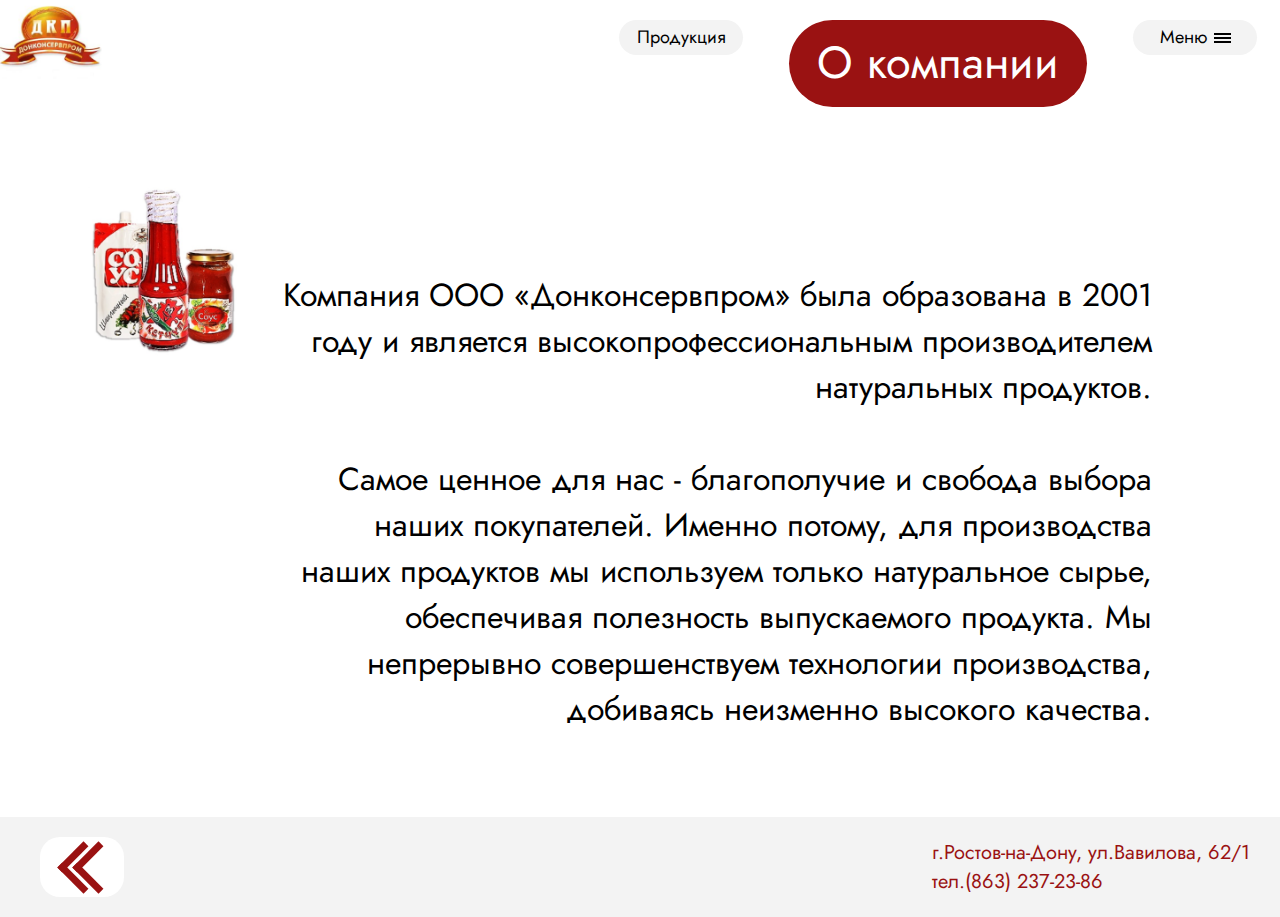
==== company.html @ 0d2a5889 "* Добавил страницу "О компании"" ====
<!DOCTYPE html>
<html lang="en">
<head>
    <meta charset="UTF-8">
    <meta http-equiv="X-UA-Compatible" content="IE=edge">
    <meta name="viewport" content="width=device-width, initial-scale=1.0">
    <link rel="stylesheet" href="./styles/main.css">
    <link rel="stylesheet" href="./styles/product.css">
    <link rel="stylesheet" href="./styles/company.css">
    <title>О компании</title>
</head>
<body>
<header>
    <div class="logo"><img src="./images/logo.png" alt="logo"></div>
    <ul class="navigation">
        <li>
            <div class="button"><a href="./products.html">Продукция</a></div>
        </li>
        <li>
            <div class="button select"><a href="./company.html">О компании</a></div>
        </li>
        <li>
            <div class="button">
                <a href="">Меню</a>
                <div id="menu">
                    <div class="menu__line"></div>
                    <div class="menu__line"></div>
                    <div class="menu__line"></div>
                </div>
            </div>
        </li>
    </ul>
</header>
<main>
    <div class="comp-content">
        <img class="comp-img" src="./images/sauce.png" alt="">
        <div class="comp-text">
            Компания ООО «Донконсервпром» была образована в 2001 году
            и является высокопрофессиональным производителем
            натуральных продуктов.
            <br><br>
            Самое ценное для нас - благополучие и свобода выбора наших покупателей. Именно потому, для производства
            наших продуктов мы используем только натуральное сырье, обеспечивая полезность выпускаемого продукта.
            Мы непрерывно совершенствуем технологии производства, добиваясь неизменно высокого качества.
        </div>
    </div>
    <footer>
        <div class="back-btn">
            <a href="./index.html">
                <div class="slide-left">
                    <div></div>
                    <div></div>
                </div>
            </a>
        </div>
        <div class="f-text">
            г.Ростов-на-Дону, ул.Вавилова, 62/1<br>тел.(863) 237-23-86
        </div>
    </footer>
</main>
</body>
</html>
---- styles/main.css ----
@import url('https://fonts.googleapis.com/css2?family=Jost&display=swap');

/*    General styles    */

* {
    padding: 0;
    margin: 0;
}

body {
    font-family: 'Jost';
}

main {
    position: absolute;
    height: 200%;
    width: 100%;
}

section {
    position: relative;
    height: 50%;
    width: 100%;
}

footer {
    position: absolute;
    display: flex;
    align-items: center;
    height: 100px;
    width: 100%;
    top:200%;
    background-color: #F3F3F3;
}

.footer-text {
    position: relative;
    font-size: 24px;
    margin-left: 20px;
    z-index: 2;
}

.bg-white {
    background: #fff;
}

.bg-red {
    background: #9A1212;
}

.padding-8vh {
    padding-top: 8vh;
}

/*    Images    */


.product_logo {
    position: absolute;
    top: 20px;
    left: 20px;
}

.logo img {
    width: 8vw;
    height: auto;
}

#img__wrapper-1 img {
    width: 20vw;
    height: auto;
}

#img__wrapper-1 {
    height: 100%;
    width: 100%;
    display: flex;
    justify-content: center;
    align-items: center;
}

.content__wrapper {
    min-width: none;
    max-width: 1500px;
    margin: auto;
    display: flex;
    justify-content: space-between;
    padding-left: 40px;
    padding-right: 40px;
}

#top_product {
    height: 35vw;
    width: 35vw;
    display: block;
    position: relative;
    background: #fff;
    z-index:2;
    border-bottom-right-radius: 50%;
    border-bottom-left-radius: 50%;
    border-top-right-radius: 50%;
    box-shadow: inset 0px 0px 5px rgba(0,0,0,0.5);
}

#content {
    position: relative;
    display: flex;
    flex-direction: column;
    align-items: flex-end;
    width: 50%;
    z-index: 2;
}

.navigation {
    display: flex;
    list-style-type: none;
}

.navigation li {
    margin: 0 23px;
}

.select {
    background: #9A1212 !important;
    height: 87px !important;
    width: auto !important;
    font-size: 45px !important;
    color: #fff !important;
    border-radius: 50px !important;
}

.button {
    display: flex;
    justify-content: center;
    align-items: center;
    font-size: 18px;
    width: 124px;
    height: 35px;
    border-radius: 18px;
    background: white;
    text-align: center;
}

.button a {
    margin-top: -2px;
    text-decoration: none;
    color: black;
}

.select a {
    margin-top: -2px;
    text-decoration: none;
    color: white;
    padding: 8px 28px 8px;
}

#menu {
    margin-left: 7px;
}

.menu__line {
    width: 17px;
    height: 2px;
    background: black;
    margin: 2px 0;
}

#title {
    color: white;
    text-align: right;
    font-size: 64px;
    margin-top: 58px;
}

#title span {
    font-size: 96px;
}

#description {
    display: block;
    width: 400px;
    color: white;
    font-size: 18px;
    text-align: right;
    margin-top: 19px;
}

.more-details {
    margin-top: 15vh;
}

#sheet{
    position: absolute;
    bottom: 90px;
    left: -27px;
}

#sheet{
    width: 15vw;
    height: auto;
}

#sheets-1 {
    position: absolute;
    height: 85vh;
    right: 15%;
    bottom: 0px;
    z-index:1;
}
#sheets-2 {
    position: absolute;
    width: auto;
    height: 111vh;
    right: 0;
    margin-right: 3px;
    bottom:0;
    z-index:1;
}

#news-product__wrapper{
    display: flex;
    z-index:1;
    flex-direction: column;
    justify-content: center;
    align-items: center;
}

#news-product__wrapper h1 {
    font-size: 96px;
    letter-spacing: 35px;
    margin-bottom: 20px;
}

.slide-left {
    position: relative;
    width: 30px;
    height: 30px;
    transition: opacity .3s, transform .3s;
}

.slide-left:hover {
    opacity: .8;
    transform: scale(1.2);
}

.slide-left div {
    position: absolute;
    width: 30px;
    height: 30px;
    border-left: solid #9A1212 7px;
    border-bottom: solid #9A1212 7px;
    transform: rotate(45deg);
}

.slide-left div:nth-child(1) {
    left: 50%;
}

.slide-right {
    position: relative;
    width: 30px;
    height: 30px;
    transition: opacity .3s, transform .3s;
    z-index: 2;
}

.slide-right:hover {
    opacity: .8;
    transform: scale(1.2);
}

.slide-right div {
    position: absolute;
    width: 30px;
    height: 30px;
    border-right: solid #9A1212 7px;
    border-bottom: solid #9A1212 7px;
    transform: rotate(-45deg);
}

.slide-right div:nth-child(1) {
    left: 50%;
}

.margin-t-30 {
    margin-top: -60px;
}

#products__wrapper {
    display: flex;
    align-items: center;
    z-index:2;

}

.product {
    width: 250px;
    display: flex;
    flex-direction: column;
    justify-content: center;
    align-items: center;
}

.placeholder {
    position: relative;

    background-size: cover;
    background-position: center center;
    width: 133px;
    height: 220px;
    border-radius: 45px;
}
.pr-1 {
    background: url('../images/product1.png');
}

.pr-2 {
    background: url('../images/product2.png');
}

.pr-3 {
    background: url('../images/product3.png');
}

.name {
    font-size: 30px;
    text-align: center;
}

.name a {
    text-decoration: none;
    color: #9A1212;
}

.margin-r-35 {
    margin-right: 35px;
}

#news-product__wrapper {
    z-index: 2;
}

.f-text {
    position: absolute;
    font-size: 20px;
    color: #9A1212;
    margin-right: 30px;
    right: 0;
}

@media screen and (max-width: 1200px) {
    #sheets-2 {
        display: none;
    }
}

@media screen and (max-width: 920px) {
    .p-last {
        display: none;
    }
    #news-product__wrapper  {
        width: 90%;
    }
    #products__wrapper {
        margin-left: 40px;
    }
    #news-product__wrapper h1 {
        font-size: 70px;
        margin-left: 80px;
    }
}

@media screen and (max-width: 800px){
    #top_product {
        display: none;
    }
    #content {
       justify-content: center;
       align-items: center;
       width: 100%;
    }

    .page__wrapper-1 {
        max-width: none;
        display: block;
        z-index:2;
    }
    #sheets-1 {
        z-index: 1;
        height: 50vh;
        width: auto;
    }
    .button {
        display: flex;
        justify-content: center;
        align-items: center;
        font-size: 10px;
        width: 100px;
        height: 25px;
        border-radius: 18px;
        background: white;
        text-align: center;
    }

    .select {
        background: #9A1212 !important;
        display: flex !important;
        justify-content: center !important;
        align-items: center !important;
        font-size: 18px !important;
        width: 200px !important;
        height: 40px !important;
        border-radius: 18px !important;
        text-align: center !important;
    }

    .button a {
        margin-top: -2px;
        text-decoration: none;
        color: #000;
    }

    .select a {
        margin-top: -2px !important;
        text-decoration: none !important;
        color: #fff !important;
        font-size: 24px !important;
    }

    #title {
        color: white;
        text-align: center;
        margin-top: 58px;
    }

    #title span {
        font-size: 64px;
    }

    #description {
        display: block;
        width: 400px;
        color: white;
        font-size: 18px;
        text-align: center;
        margin-top: 19px;
    }
    .button {
        height: 40px;
        width: 200px;
        font-size: 24px;
    }

    .more-details {
        height: 40px;
        width: 200px;
        font-size: 24px;
    }
    .navigation li {
        margin: 0 5px;
    }
    .f-text {
        font-size: 16px;
        right: 0;
        margin-right: 10px;
        margin-left: 5px;
    }
}
@media screen and (max-width: 700px) {
    .navigation {
        display: block;
        align-items: center;
        flex-direction: column;
        justify-content: center;
    }
    .navigation li {
        margin-top: 20px;
    }
    .logo {
        display: none
    }
}
@media screen and (max-width: 650px) {
    .p-second {
        display: none;
    }
}

@media screen and (max-width: 500px){

    #title {
        color: white;
        text-align: center;
        font-size: 44px;
        margin-top: 58px;
    }

    #title span {
        font-size: 64px;
    }

    #description {
        display: block;
        width: 300px;
        color: white;
        font-size: 14px;
        text-align: center;
        margin-top: 19px;
    }
    #news-product__wrapper h1 {
        font-size: 50px;
        margin-left: 80px;
        letter-spacing: 20px;
    }

    .slide-left {
        margin-right: -15px;
    }

    .slide-right {
        margin-left: -45px;
    }

    .footer-text {
        font-size: 18px;
    }
}
---- styles/product.css ----
body {
    background: #fff;
}
main {
    position: absolute;
    height: 75%;
    width: 100%;
}

.button {
    background: #F3F3F3;
}

header {
    padding-top: 20px;
    position: relative;
    display: flex;
    justify-content: space-between;
    margin-bottom: 80px;
}

.logo {
    position: relative;
}

.logo img {
    position: absolute;
    margin-top: -20px;
}

#product-wrapper {
    display: flex;
    flex-direction: column;
    align-items: center;
    justify-content: center;
}

.p-title {
    font-size: 36px;
    font-weight: bold;
}

.p-box {
    display: flex;
    justify-content: space-between;
    align-items: center;
    width: 900px;
    height: 450px;
    background: #9A1212;
    border-radius: 60px;
    margin-top: 30px;
}

.p-descr {
    width: 500px;
    color: white;
    font-size: 30px;
    margin-left: 55px;
    text-align: center;
}

.p-img {
    position: relative;
    width: 300px;
    height: 100%;
    background-image: url('../images/product1.png');
    background-size: cover;
    background-position: center center;
    border-radius: 82px;
    margin-right: -25px;
}

.back-btn {
    height: 60px;
    width: 84px;
    border-radius: 20px;
    background: white;
    margin-left: 40px;
}

.slide-left {
    margin-top: 12px;
    margin-left: 25px;
}

#sheet-3 {
    position: absolute;
    right: 0;
    bottom: 0;
}

footer {
    position: absolute;
    display: flex;
    align-items: center;
    height: 100px;
    width: 100%;
    top:100%;
    margin-bottom:-100px;
    background-color: #F3F3F3;
}

@media screen and (max-width: 1100px) {
    .p-descr {
        margin-left: 20px;
    }
    .p-box {
        width: 700px;
        height: 380px;
    }

}
@media screen and (max-width: 700px) {
    .logo {
        display: none;
    }

    header {
        display: flex;
        justify-content: center;
    }
}

@media screen and (max-width: 800px) {
    .p-descr {
        margin-left: 10px;
        font-size: 20px;
        width: 300px;
    }
    .p-box {
        width: 500px;
        height: 300px;
    }

    .p-img {
        width: 200px;
    }

}

@media screen and (max-width: 600px) {
    .p-title {
        text-align: center;
    }
    .p-descr {
        margin-left: 10px;
        font-size: 15px;
        width: 300px;
    }
    .p-box {
        width: 300px;
        height: 200px;
        border-radius: 30px;
        margin-top: 60px;
    }

    .p-img {
        width: 200px;
        border-radius: 50px;
    }

    #sheet-3 {
        display: none;
    }

}
---- styles/company.css ----
main {
    height: 70%;
}

.footer {
    display: flex;
    justify-content: space-between;
}

.comp-content {
    position: relative;
    width: 80vw;
    height: 70vh;
    display: flex;
    justify-content: space-between;
    align-items: center;
    margin: auto;
}

.comp-text {
    padding-left: 150px;
    font-size: 32px;
    text-align: right;
}

.comp-img {
    position: absolute;
    left: -40px;
    top: 0;
    width: 15%;
}

@media screen and (max-width: 1200px) {
    .comp-text {
        font-size: 25px;
        padding-left: 100px
    }
}

@media screen and (max-width: 900px) {
    .comp-text {
        font-size: 18px;
        padding-left: 50px;
    }
}

@media screen and (max-width: 800px) {
    .comp-img {
        display: none;
    }

    .comp-text {
        text-align: center;
    }
}

@media screen and (max-width: 700px) {
    .logo {
        display: none;
    }

    header {
        display: flex;
        justify-content: center;
    }
}
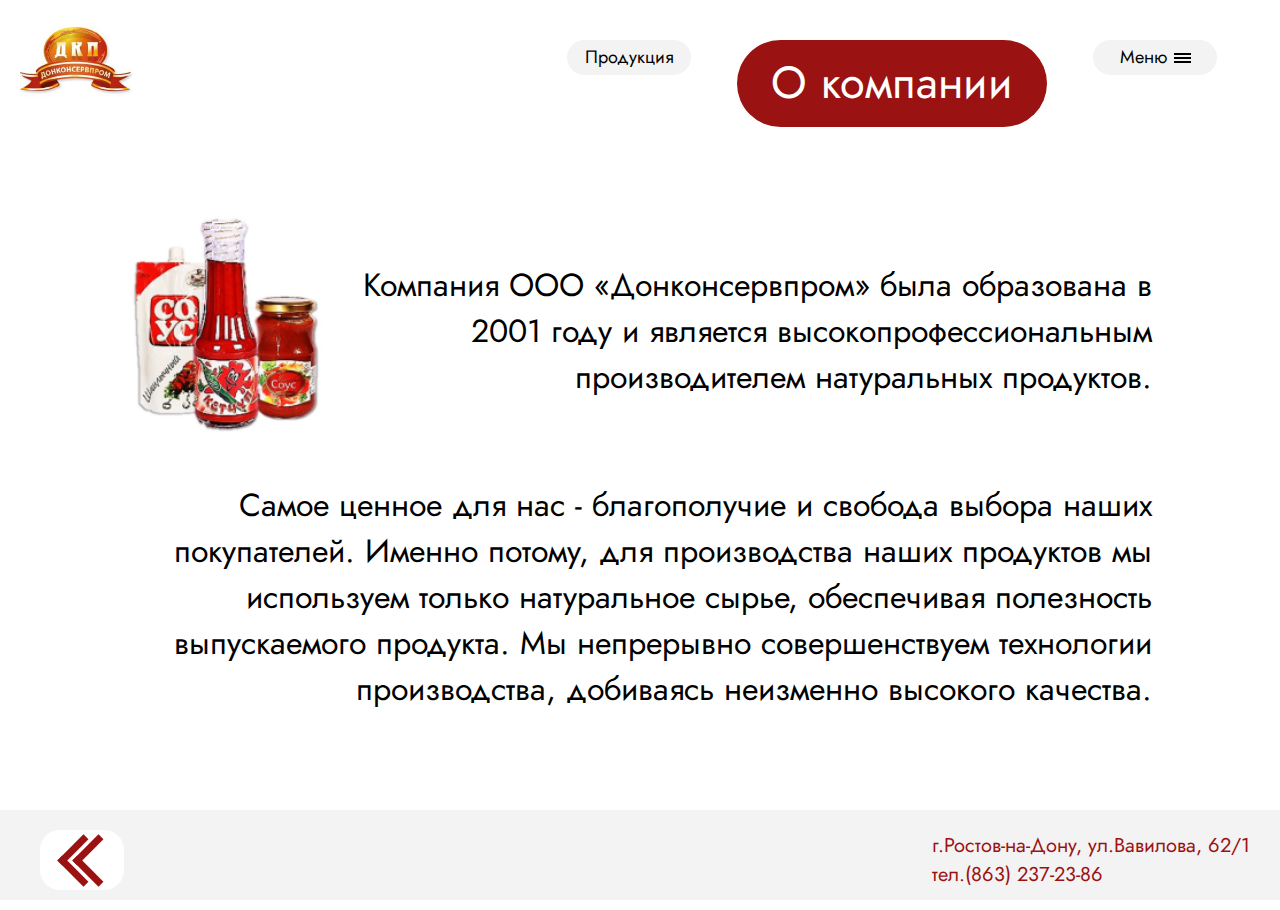
==== commit f9b6acc8: "Разобрался с выравниванием панели навигации Переделал страницу О компании" ====
--- a/company.html
+++ b/company.html
@@ -7,56 +7,61 @@
     <link rel="stylesheet" href="./styles/main.css">
     <link rel="stylesheet" href="./styles/product.css">
     <link rel="stylesheet" href="./styles/company.css">
+    <link rel="stylesheet" href="./styles/common.css">
     <title>О компании</title>
 </head>
 <body>
-<header>
-    <div class="logo"><img src="./images/logo.png" alt="logo"></div>
-    <ul class="navigation">
-        <li>
-            <div class="button"><a href="./products.html">Продукция</a></div>
-        </li>
-        <li>
-            <div class="button select"><a href="./company.html">О компании</a></div>
-        </li>
-        <li>
-            <div class="button">
-                <a href="">Меню</a>
-                <div id="menu">
-                    <div class="menu__line"></div>
-                    <div class="menu__line"></div>
-                    <div class="menu__line"></div>
+<main>
+    <section>
+        <img class="logo" src="./images/logo.png">
+        <ul class="navigation">
+            <li>
+                <div class="button"><a href="./products.html">Продукция</a></div>
+            </li>
+            <li>
+                <div class="button select"><a href="./company.html">О компании</a></div>
+            </li>
+            <li>
+                <div class="button">
+                    <a href="">Меню</a>
+                    <div id="menu">
+                        <div class="menu__line"></div>
+                        <div class="menu__line"></div>
+                        <div class="menu__line"></div>
+                    </div>
+                </div>
+            </li>
+        </ul>
+        <div class="comp-content">
+            <div class="comp-text top-text">
+                <img class="comp-img" src="./images/sauce.png" alt="">
+                <div>
+                    Компания ООО «Донконсервпром» была образована в 2001 году
+                    и является высокопрофессиональным производителем
+                    натуральных продуктов.
                 </div>
             </div>
-        </li>
-    </ul>
-</header>
-<main>
-    <div class="comp-content">
-        <img class="comp-img" src="./images/sauce.png" alt="">
-        <div class="comp-text">
-            Компания ООО «Донконсервпром» была образована в 2001 году
-            и является высокопрофессиональным производителем
-            натуральных продуктов.
             <br><br>
-            Самое ценное для нас - благополучие и свобода выбора наших покупателей. Именно потому, для производства
-            наших продуктов мы используем только натуральное сырье, обеспечивая полезность выпускаемого продукта.
-            Мы непрерывно совершенствуем технологии производства, добиваясь неизменно высокого качества.
+            <div class="comp-text">
+                Самое ценное для нас - благополучие и свобода выбора наших покупателей. Именно потому, для производства
+                наших продуктов мы используем только натуральное сырье, обеспечивая полезность выпускаемого продукта.
+                Мы непрерывно совершенствуем технологии производства, добиваясь неизменно высокого качества.
+            </div>
         </div>
+    </section>
+</main>
+<footer>
+    <div class="back-btn">
+        <a href="./index.html">
+            <div class="slide-left">
+                <div></div>
+                <div></div>
+            </div>
+        </a>
     </div>
-    <footer>
-        <div class="back-btn">
-            <a href="./index.html">
-                <div class="slide-left">
-                    <div></div>
-                    <div></div>
-                </div>
-            </a>
-        </div>
-        <div class="f-text">
-            г.Ростов-на-Дону, ул.Вавилова, 62/1<br>тел.(863) 237-23-86
-        </div>
-    </footer>
-</main>
+    <div class="f-text">
+        г.Ростов-на-Дону, ул.Вавилова, 62/1<br>тел.(863) 237-23-86
+    </div>
+</footer>
 </body>
 </html>--- a/styles/main.css
+++ b/styles/main.css
@@ -1,61 +1,49 @@
 @import url('https://fonts.googleapis.com/css2?family=Jost&display=swap');
 
-/*    General styles    */
-
 * {
+    margin: 0;
     padding: 0;
-    margin: 0;
+}
+
+body, html {
+    height: 100%;
+    width: 100%;
+    overflow-x: hidden;
+    scroll-behavior: smooth;
 }
 
 body {
+    background: #9A1212;
     font-family: 'Jost';
-}
-
-main {
-    position: absolute;
-    height: 200%;
-    width: 100%;
+    z-index: 1;
 }
 
 section {
     position: relative;
-    height: 50%;
-    width: 100%;
-}
-
-footer {
-    position: absolute;
-    display: flex;
-    align-items: center;
-    height: 100px;
-    width: 100%;
-    top:200%;
-    background-color: #F3F3F3;
-}
-
-.footer-text {
-    position: relative;
-    font-size: 24px;
-    margin-left: 20px;
-    z-index: 2;
+    height: 100vh;
+    display: grid;
+    grid-template-columns: 50% 50%;
+    justify-items: center;
 }
 
 .bg-white {
     background: #fff;
 }
 
-.bg-red {
-    background: #9A1212;
-}
-
-.padding-8vh {
-    padding-top: 8vh;
-}
-
-/*    Images    */
-
-
-.product_logo {
+#box-1 {
+    display: block;
+    position: relative;
+    background: white;
+    margin-top: 8vh;
+    height: 35vw;
+    width: 35vw;
+    border-top-right-radius: 50%;
+    border-bottom-right-radius: 50%;
+    border-bottom-left-radius: 50%;
+    box-shadow: inset 0px 0px 5px rgba(0,0,0,0.5);
+}
+
+.logo {
     position: absolute;
     top: 20px;
     left: 20px;
@@ -66,10 +54,6 @@
     height: auto;
 }
 
-#img__wrapper-1 img {
-    width: 20vw;
-    height: auto;
-}
 
 #img__wrapper-1 {
     height: 100%;
@@ -79,54 +63,32 @@
     align-items: center;
 }
 
-.content__wrapper {
-    min-width: none;
-    max-width: 1500px;
-    margin: auto;
-    display: flex;
-    justify-content: space-between;
-    padding-left: 40px;
-    padding-right: 40px;
-}
-
-#top_product {
-    height: 35vw;
-    width: 35vw;
+#img__wrapper-1 img {
     display: block;
-    position: relative;
-    background: #fff;
-    z-index:2;
-    border-bottom-right-radius: 50%;
-    border-bottom-left-radius: 50%;
-    border-top-right-radius: 50%;
-    box-shadow: inset 0px 0px 5px rgba(0,0,0,0.5);
-}
-
-#content {
-    position: relative;
-    display: flex;
-    flex-direction: column;
-    align-items: flex-end;
-    width: 50%;
-    z-index: 2;
+    width: 20vw;
+    height: auto;
+    /* height: 65%; */
+    margin-bottom: -40px;
+}
+
+#content__wrapper-1 {
+    position: relative;
+    display: grid;
+    grid-template-columns: 1fr;
+    grid-template-rows: 124px 0.5fr 124px;
+    justify-items: end;
+    align-items: start;
+    margin-top: 8vh;
 }
 
 .navigation {
-    display: flex;
+    display: grid;
+    grid-template-columns: repeat(3, 1fr);
     list-style-type: none;
 }
 
 .navigation li {
     margin: 0 23px;
-}
-
-.select {
-    background: #9A1212 !important;
-    height: 87px !important;
-    width: auto !important;
-    font-size: 45px !important;
-    color: #fff !important;
-    border-radius: 50px !important;
 }
 
 .button {
@@ -147,13 +109,6 @@
     color: black;
 }
 
-.select a {
-    margin-top: -2px;
-    text-decoration: none;
-    color: white;
-    padding: 8px 28px 8px;
-}
-
 #menu {
     margin-left: 7px;
 }
@@ -165,11 +120,14 @@
     margin: 2px 0;
 }
 
+.info {
+    z-index: 2;
+}
+
 #title {
     color: white;
     text-align: right;
     font-size: 64px;
-    margin-top: 58px;
 }
 
 #title span {
@@ -186,7 +144,9 @@
 }
 
 .more-details {
-    margin-top: 15vh;
+    margin-top: 50px;
+    z-index: 2;
+    transition: all 1s;
 }
 
 #sheet{
@@ -200,14 +160,14 @@
     height: auto;
 }
 
-#sheets-1 {
+#sheet-1 {
     position: absolute;
     height: 85vh;
     right: 15%;
     bottom: 0px;
     z-index:1;
 }
-#sheets-2 {
+#sheet-2 {
     position: absolute;
     width: auto;
     height: 111vh;
@@ -216,13 +176,29 @@
     bottom:0;
     z-index:1;
 }
-
-#news-product__wrapper{
-    display: flex;
-    z-index:1;
-    flex-direction: column;
-    justify-content: center;
+#sheet-2 {
+    position: absolute;
+    right: 0;
+    bottom: 0;
+    width: auto;
+    height: 100vh;
+    z-index: 1;
+}
+
+
+
+#news-product__wrapper {
+    /* width: 90%; */
+    /* height: 80vh; */
+    grid-column: 1 / 3;
+    display: grid;
+    grid-template-columns: 1fr;
+    grid-template-rows: 200px 1fr;
+    /* flex-direction: column; */
+    justify-self: start;
+    justify-items: center;
     align-items: center;
+    margin-left: 100px;
 }
 
 #news-product__wrapper h1 {
@@ -289,7 +265,6 @@
 #products__wrapper {
     display: flex;
     align-items: center;
-    z-index:2;
 
 }
 
@@ -301,17 +276,23 @@
     align-items: center;
 }
 
-.placeholder {
-    position: relative;
-
+.rect-1 {
+    position: absolute;
+    width: 116px;
+    height: 220px;
+    background: #C4C4C4;
+    border-radius: 34px;
+}
+
+.rect-2 {
+    position: relative;
+    background: url('../images/product1.png');
     background-size: cover;
     background-position: center center;
     width: 133px;
     height: 220px;
     border-radius: 45px;
-}
-.pr-1 {
-    background: url('../images/product1.png');
+    margin-left: 24px;
 }
 
 .pr-2 {
@@ -336,60 +317,137 @@
     margin-right: 35px;
 }
 
+footer {
+    grid-column: 1/3;
+    align-self: end;
+    display: flex;
+    align-items: center;
+    height: 100px;
+    width: 100%;
+    background-color: #F3F3F3;
+    bottom: 0;
+}
+
+.footer-text {
+    position: relative;
+    font-size: 24px;
+    margin-left: 20px;
+    z-index: 2;
+}
+
 #news-product__wrapper {
     z-index: 2;
 }
 
-.f-text {
-    position: absolute;
-    font-size: 20px;
-    color: #9A1212;
-    margin-right: 30px;
-    right: 0;
-}
-
-@media screen and (max-width: 1200px) {
-    #sheets-2 {
+@media screen and (max-width: 1050px) {
+    #box-1 {
         display: none;
     }
-}
-
-@media screen and (max-width: 920px) {
+
+    #content__wrapper-1 {
+        grid-column: 1/3;
+        justify-self: center;
+        justify-items: center;
+    }
+    #sheets-1 {
+        left: 0;
+        bottom: 0;
+        z-index: 1;
+    }
+
+    #title {
+        text-align: center;
+    }
+
+    #description {
+        text-align: center;
+    }
+
     .p-last {
         display: none;
     }
+}
+
+@media screen and (max-width: 920px) {
     #news-product__wrapper  {
-        width: 90%;
-    }
-    #products__wrapper {
-        margin-left: 40px;
-    }
+        /* width: 90%; */
+        margin-left: 10px;
+    }
+
     #news-product__wrapper h1 {
         font-size: 70px;
-        margin-left: 80px;
+        margin-left: 10px;
+    }
+    .sheet-2 {
+        display: none;
+    }
+
+    #news-product__wrapper {
+        justify-self: center;
     }
 }
 
 @media screen and (max-width: 800px){
-    #top_product {
-        display: none;
-    }
-    #content {
-       justify-content: center;
-       align-items: center;
-       width: 100%;
-    }
-
-    .page__wrapper-1 {
-        max-width: none;
-        display: block;
-        z-index:2;
+    #content__wrapper-1 {
+        width: 100%;
+        align-items: center;
+        z-index: 2;
     }
     #sheets-1 {
         z-index: 1;
         height: 50vh;
         width: auto;
     }
+    #sheet-2 {
+        z-index: 1;
+        height: 50vh;
+        width: auto;
+    }
+
+    #title {
+        color: white;
+        text-align: center;
+        margin-top: 58px;
+    }
+
+    #title span {
+        font-size: 64px;
+    }
+
+    #description {
+        display: block;
+        width: 400px;
+        color: white;
+        font-size: 18px;
+        text-align: center;
+        margin-top: 19px;
+    }
+
+    .more-details {
+        height: 40px;
+        width: 200px;
+        font-size: 24px;
+    }
+    .navigation li {
+        margin: 0 5px;
+    }
+}
+
+@media screen and (max-width: 650px) {
+    .p-second {
+        display: none;
+    }
+
+}
+@media screen and (max-width: 600px) {
+    .select {
+        width: 200px;
+        margin: 0;
+    }
+}
+
+@media screen and (max-width: 500px){
+
     .button {
         display: flex;
         justify-content: center;
@@ -402,91 +460,11 @@
         text-align: center;
     }
 
-    .select {
-        background: #9A1212 !important;
-        display: flex !important;
-        justify-content: center !important;
-        align-items: center !important;
-        font-size: 18px !important;
-        width: 200px !important;
-        height: 40px !important;
-        border-radius: 18px !important;
-        text-align: center !important;
-    }
-
     .button a {
         margin-top: -2px;
         text-decoration: none;
-        color: #000;
-    }
-
-    .select a {
-        margin-top: -2px !important;
-        text-decoration: none !important;
-        color: #fff !important;
-        font-size: 24px !important;
-    }
-
-    #title {
-        color: white;
-        text-align: center;
-        margin-top: 58px;
-    }
-
-    #title span {
-        font-size: 64px;
-    }
-
-    #description {
-        display: block;
-        width: 400px;
-        color: white;
-        font-size: 18px;
-        text-align: center;
-        margin-top: 19px;
-    }
-    .button {
-        height: 40px;
-        width: 200px;
-        font-size: 24px;
-    }
-
-    .more-details {
-        height: 40px;
-        width: 200px;
-        font-size: 24px;
-    }
-    .navigation li {
-        margin: 0 5px;
-    }
-    .f-text {
-        font-size: 16px;
-        right: 0;
-        margin-right: 10px;
-        margin-left: 5px;
-    }
-}
-@media screen and (max-width: 700px) {
-    .navigation {
-        display: block;
-        align-items: center;
-        flex-direction: column;
-        justify-content: center;
-    }
-    .navigation li {
-        margin-top: 20px;
-    }
-    .logo {
-        display: none
-    }
-}
-@media screen and (max-width: 650px) {
-    .p-second {
-        display: none;
-    }
-}
-
-@media screen and (max-width: 500px){
+        color: black;
+    }
 
     #title {
         color: white;
@@ -509,7 +487,7 @@
     }
     #news-product__wrapper h1 {
         font-size: 50px;
-        margin-left: 80px;
+        /* margin-left: 80px; */
         letter-spacing: 20px;
     }
 
@@ -524,4 +502,5 @@
     .footer-text {
         font-size: 18px;
     }
-}+}
+
--- a/styles/product.css
+++ b/styles/product.css
@@ -1,34 +1,18 @@
 body {
-    background: #fff;
-}
-main {
-    position: absolute;
-    height: 75%;
-    width: 100%;
+    background: white;
 }
 
 .button {
     background: #F3F3F3;
 }
 
-header {
-    padding-top: 20px;
-    position: relative;
-    display: flex;
-    justify-content: space-between;
-    margin-bottom: 80px;
-}
-
 .logo {
     position: relative;
-}
-
-.logo img {
-    position: absolute;
-    margin-top: -20px;
+    justify-self: start;
 }
 
 #product-wrapper {
+    grid-column: 1/3;
     display: flex;
     flex-direction: column;
     align-items: center;
@@ -70,6 +54,14 @@
     margin-right: -25px;
 }
 
+.p2-img {
+    background-image: url('../images/product2.png');
+}
+
+.p3-img {
+    background-image: url('../images/product3.png');
+}
+
 .back-btn {
     height: 60px;
     width: 84px;
@@ -83,21 +75,10 @@
     margin-left: 25px;
 }
 
-#sheet-3 {
+.sheet-3 {
     position: absolute;
     right: 0;
     bottom: 0;
-}
-
-footer {
-    position: absolute;
-    display: flex;
-    align-items: center;
-    height: 100px;
-    width: 100%;
-    top:100%;
-    margin-bottom:-100px;
-    background-color: #F3F3F3;
 }
 
 @media screen and (max-width: 1100px) {
@@ -109,16 +90,6 @@
         height: 380px;
     }
 
-}
-@media screen and (max-width: 700px) {
-    .logo {
-        display: none;
-    }
-
-    header {
-        display: flex;
-        justify-content: center;
-    }
 }
 
 @media screen and (max-width: 800px) {
@@ -159,8 +130,17 @@
         border-radius: 50px;
     }
 
-    #sheet-3 {
+    .sheet-3 {
         display: none;
     }
 
+    .logo {
+        grid-column: 1/3;
+        justify-self: center;
+        margin-top: 0px;
+        margin-right: 0px;
+        top: 0;
+        left: 0;
+    }
+
 }--- a/styles/company.css
+++ b/styles/company.css
@@ -1,66 +1,75 @@
-main {
-    height: 70%;
-}
-
-.footer {
-    display: flex;
-    justify-content: space-between;
+.f-text {
+    font-size: 20px;
+    color: #9A1212;
+    margin-right: 30px;
 }
 
 .comp-content {
-    position: relative;
+    grid-column: 1/3;
+    justify-items: center;
     width: 80vw;
-    height: 70vh;
-    display: flex;
-    justify-content: space-between;
-    align-items: center;
-    margin: auto;
 }
 
+.top-text {
+    display: grid;
+    grid-template-columns: 200px 1fr;
+    align-items: center;
+}
+
+
 .comp-text {
-    padding-left: 150px;
     font-size: 32px;
     text-align: right;
+    align-self: center;
 }
 
 .comp-img {
-    position: absolute;
-    left: -40px;
-    top: 0;
-    width: 15%;
+    position: relative;
+    margin-top: -5%;
+    width: 100%;
+    /* width: 25%; */
 }
 
 @media screen and (max-width: 1200px) {
     .comp-text {
         font-size: 25px;
-        padding-left: 100px
     }
 }
 
 @media screen and (max-width: 900px) {
     .comp-text {
         font-size: 18px;
-        padding-left: 50px;
     }
 }
 
 @media screen and (max-width: 800px) {
     .comp-img {
-        display: none;
+        grid-column: 1/3;
+        width: auto;
+        justify-self: center;
+        margin: 30px 0;
+    }
+
+    .top-text {
+        justify-self: center;
+    }
+
+    .top-text div {
+        grid-column: 1/3;
     }
 
     .comp-text {
         text-align: center;
-    }
-}
-
-@media screen and (max-width: 700px) {
-    .logo {
-        display: none;
+        justify-self: center;
     }
 
-    header {
-        display: flex;
-        justify-content: center;
+    .f-text {
+        font-size: 16px;
+        margin-right: 10px;
+        margin-left: 5px;
+    }
+
+    .comp-content {
+        margin-bottom: 20px;
     }
 }--- a/styles/common.css
+++ b/styles/common.css
@@ -0,0 +1,55 @@
+.navigation {
+    margin-top: 40px;
+    margin-right: 40px;
+    justify-self: end;
+    grid-column: 2;
+}
+
+section {
+    height: 90vh;
+}
+
+.select {
+    background: #9A1212 !important;
+    height: 87px !important;
+    width: 310px !important;
+    font-size: 45px !important;
+    color: #fff !important;
+    border-radius: 50px !important;
+}
+
+.select a {
+    margin-top: -2px !important;
+    text-decoration: none !important;
+    color: white !important;
+    padding: 8px 28px 8px !important;
+}
+
+.button a {
+    margin-top: -2px;
+    text-decoration: none;
+    color: black;
+}
+
+footer {
+    position: relative;
+    display: flex;
+    justify-content: space-between;
+}
+
+
+@media screen and (max-width: 800px) {
+    .navigation {
+        grid-column: 1/3;
+        column-count: 1;
+        grid-template-columns: repeat(1, 3fr);
+        justify-self: center;
+        align-items: center;
+        margin: 0;
+        justify-items: center;
+    }
+
+    .select {
+        margin: 0 15px;
+    }
+}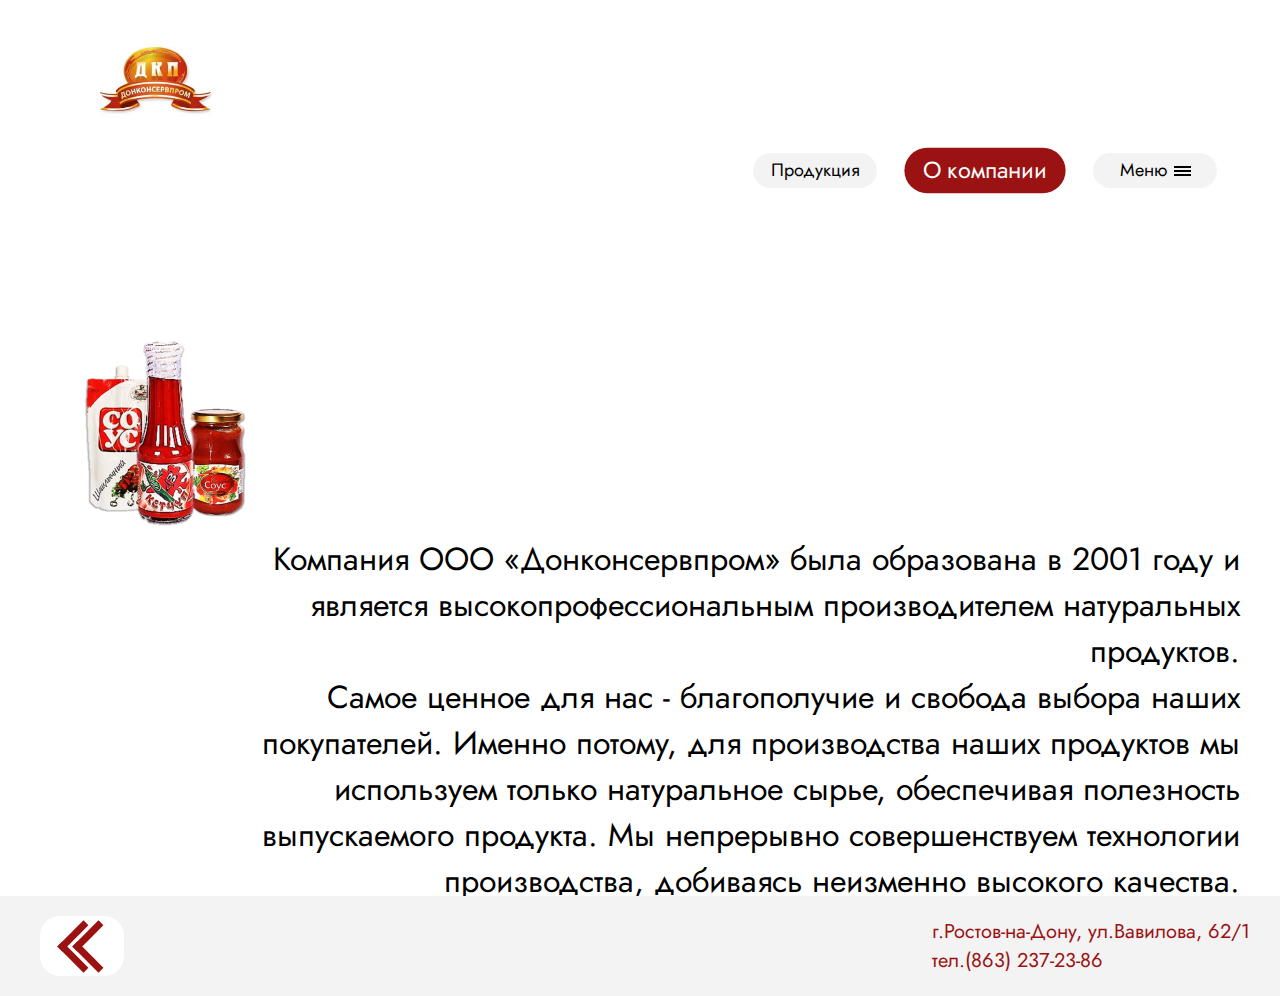
==== commit 37ad9a72: "Сделал страницу О компании" ====
--- a/company.html
+++ b/company.html
@@ -4,47 +4,57 @@
     <meta charset="UTF-8">
     <meta http-equiv="X-UA-Compatible" content="IE=edge">
     <meta name="viewport" content="width=device-width, initial-scale=1.0">
+    <link href="https://cdn.jsdelivr.net/npm/bootstrap@5.0.0-beta3/dist/css/bootstrap.min.css" rel="stylesheet"
+          integrity="sha384-eOJMYsd53ii+scO/bJGFsiCZc+5NDVN2yr8+0RDqr0Ql0h+rP48ckxlpbzKgwra6" crossorigin="anonymous">
     <link rel="stylesheet" href="./styles/main.css">
     <link rel="stylesheet" href="./styles/product.css">
     <link rel="stylesheet" href="./styles/company.css">
-    <link rel="stylesheet" href="./styles/common.css">
     <title>О компании</title>
 </head>
 <body>
+<header class="container">
+    <div class="row company justify-content-end">
+        <div class="col-1"><img class="logo" src="./images/logo.png" alt="logo"></div>
+        <div class="col-11">
+            <ul class="navigation justify-content-end">
+                <li>
+                    <div class="button"><a href="./products.html">Продукция</a></div>
+                </li>
+                <li>
+                    <div class="button select"><a href="./company.html">О компании</a></div>
+                </li>
+                <li>
+                    <div class="button">
+                        <a href="">Меню</a>
+                        <div id="menu">
+                            <div class="menu__line"></div>
+                            <div class="menu__line"></div>
+                            <div class="menu__line"></div>
+                        </div>
+                    </div>
+                </li>
+            </ul>
+        </div>
+    </div>
+    <div class="margin-top-150px"></div>
+</header>
 <main>
-    <section>
-        <img class="logo" src="./images/logo.png">
-        <ul class="navigation">
-            <li>
-                <div class="button"><a href="./products.html">Продукция</a></div>
-            </li>
-            <li>
-                <div class="button select"><a href="./company.html">О компании</a></div>
-            </li>
-            <li>
-                <div class="button">
-                    <a href="">Меню</a>
-                    <div id="menu">
-                        <div class="menu__line"></div>
-                        <div class="menu__line"></div>
-                        <div class="menu__line"></div>
-                    </div>
-                </div>
-            </li>
-        </ul>
-        <div class="comp-content">
-            <div class="comp-text top-text">
-                <img class="comp-img" src="./images/sauce.png" alt="">
-                <div>
+    <section class="container vh-foot">
+        <div class="row company">
+            <div class="col-3"><img class="float-end" src="./images/sauce.png"></div>
+            <div class="col">
+                <div class="comp-text">
                     Компания ООО «Донконсервпром» была образована в 2001 году
                     и является высокопрофессиональным производителем
                     натуральных продуктов.
                 </div>
             </div>
-            <br><br>
+        </div>
+        <div class="row company">
             <div class="comp-text">
-                Самое ценное для нас - благополучие и свобода выбора наших покупателей. Именно потому, для производства
-                наших продуктов мы используем только натуральное сырье, обеспечивая полезность выпускаемого продукта.
+                Самое ценное для нас - благополучие и свобода выбора наших покупателей. Именно потому, для
+                производства наших продуктов мы используем только натуральное сырье, обеспечивая полезность
+                выпускаемого продукта.
                 Мы непрерывно совершенствуем технологии производства, добиваясь неизменно высокого качества.
             </div>
         </div>
@@ -59,6 +69,8 @@
             </div>
         </a>
     </div>
+    <div class="row">
+    </div>
     <div class="f-text">
         г.Ростов-на-Дону, ул.Вавилова, 62/1<br>тел.(863) 237-23-86
     </div>
--- a/styles/main.css
+++ b/styles/main.css
@@ -5,29 +5,49 @@
     padding: 0;
 }
 
-body, html {
-    height: 100%;
-    width: 100%;
-    overflow-x: hidden;
-    scroll-behavior: smooth;
-}
-
-body {
-    background: #9A1212;
-    font-family: 'Jost';
-    z-index: 1;
-}
-
 section {
-    position: relative;
-    height: 100vh;
-    display: grid;
-    grid-template-columns: 50% 50%;
-    justify-items: center;
-}
-
-.bg-white {
-    background: #fff;
+    height: 100% !important;
+    margin-left: 0 !important;
+    max-width: 100% !important;
+    width: 100% !important;
+}
+
+.margin-80 {
+    margin-right: 80px !important;
+    margin-left: 80px !important;
+    margin-left: 80px !important;
+}
+
+
+
+header {
+    margin-right: 0;
+    margin-left: 0;
+    max-width: 100% !important;
+    width: 100% !important;
+}
+
+.no-margin {
+    margin-right: 0;
+    margin-left: 0;
+    max-width: 100% !important;
+    width: 100% !important;
+}
+
+.logo {
+    position: absolute;
+    top: 20px;
+    left: 20px;
+}
+
+.logo img {
+    width: 8vw;
+    height: auto;
+}
+
+.s-red {
+    background-color: #9A1212;
+    height: 85vh;
 }
 
 #box-1 {
@@ -43,48 +63,48 @@
     box-shadow: inset 0px 0px 5px rgba(0,0,0,0.5);
 }
 
-.logo {
-    position: absolute;
-    top: 20px;
-    left: 20px;
-}
-
-.logo img {
-    width: 8vw;
-    height: auto;
-}
-
-
 #img__wrapper-1 {
+    position: absolute;
     height: 100%;
     width: 100%;
     display: flex;
     justify-content: center;
     align-items: center;
-}
-
-#img__wrapper-1 img {
-    display: block;
-    width: 20vw;
+    top: -5%;
+}
+
+#sauce {
+    width: 70%;
     height: auto;
-    /* height: 65%; */
-    margin-bottom: -40px;
-}
-
-#content__wrapper-1 {
-    position: relative;
-    display: grid;
-    grid-template-columns: 1fr;
-    grid-template-rows: 124px 0.5fr 124px;
-    justify-items: end;
-    align-items: start;
-    margin-top: 8vh;
+}
+
+#sheet{
+    position: absolute;
+    bottom: 90px;
+    left: -27px;
+    width: 15vw;
+    height: auto;
+}
+
+body {
+    height: 100%;
+    width: 100%;
+    font-family: 'Jost';
+}
+
+.first {
+    height: 100vh;
+    background: url('../images/bg2.png');
+    background-size: cover;
+    background-position: center center;
 }
 
 .navigation {
-    display: grid;
-    grid-template-columns: repeat(3, 1fr);
+    display: flex;
+    justify-content: end;
+    margin-top: 20px;
     list-style-type: none;
+    margin-right: 0px !important;
 }
 
 .navigation li {
@@ -120,14 +140,11 @@
     margin: 2px 0;
 }
 
-.info {
-    z-index: 2;
-}
-
 #title {
     color: white;
     text-align: right;
     font-size: 64px;
+    margin-top: 80px;
 }
 
 #title span {
@@ -135,7 +152,6 @@
 }
 
 #description {
-    display: block;
     width: 400px;
     color: white;
     font-size: 18px;
@@ -144,67 +160,9 @@
 }
 
 .more-details {
-    margin-top: 50px;
+    margin-top: 80px;
     z-index: 2;
     transition: all 1s;
-}
-
-#sheet{
-    position: absolute;
-    bottom: 90px;
-    left: -27px;
-}
-
-#sheet{
-    width: 15vw;
-    height: auto;
-}
-
-#sheet-1 {
-    position: absolute;
-    height: 85vh;
-    right: 15%;
-    bottom: 0px;
-    z-index:1;
-}
-#sheet-2 {
-    position: absolute;
-    width: auto;
-    height: 111vh;
-    right: 0;
-    margin-right: 3px;
-    bottom:0;
-    z-index:1;
-}
-#sheet-2 {
-    position: absolute;
-    right: 0;
-    bottom: 0;
-    width: auto;
-    height: 100vh;
-    z-index: 1;
-}
-
-
-
-#news-product__wrapper {
-    /* width: 90%; */
-    /* height: 80vh; */
-    grid-column: 1 / 3;
-    display: grid;
-    grid-template-columns: 1fr;
-    grid-template-rows: 200px 1fr;
-    /* flex-direction: column; */
-    justify-self: start;
-    justify-items: center;
-    align-items: center;
-    margin-left: 100px;
-}
-
-#news-product__wrapper h1 {
-    font-size: 96px;
-    letter-spacing: 35px;
-    margin-bottom: 20px;
 }
 
 .slide-left {
@@ -263,11 +221,22 @@
 }
 
 #products__wrapper {
-    display: flex;
-    align-items: center;
-
-}
-
+    position: relative;
+    display: flex;
+    align-items: center;
+    z-index: 5000;
+}
+
+.second h1 {
+    font-size: 96px;
+    letter-spacing: 35px;
+    margin-bottom: 20px;
+    margin-top: 80px;
+}
+
+.vh-foot {
+    height: 89.4vh !important;
+}
 .product {
     width: 250px;
     display: flex;
@@ -311,6 +280,7 @@
 .name a {
     text-decoration: none;
     color: #9A1212;
+    z-index: 5;
 }
 
 .margin-r-35 {
@@ -318,7 +288,7 @@
 }
 
 footer {
-    grid-column: 1/3;
+    position: relative;
     align-self: end;
     display: flex;
     align-items: center;
@@ -335,172 +305,19 @@
     z-index: 2;
 }
 
-#news-product__wrapper {
-    z-index: 2;
-}
-
-@media screen and (max-width: 1050px) {
-    #box-1 {
-        display: none;
-    }
-
-    #content__wrapper-1 {
-        grid-column: 1/3;
-        justify-self: center;
-        justify-items: center;
-    }
-    #sheets-1 {
-        left: 0;
-        bottom: 0;
-        z-index: 1;
-    }
-
-    #title {
-        text-align: center;
-    }
-
-    #description {
-        text-align: center;
-    }
-
-    .p-last {
-        display: none;
-    }
-}
-
-@media screen and (max-width: 920px) {
-    #news-product__wrapper  {
-        /* width: 90%; */
-        margin-left: 10px;
-    }
-
-    #news-product__wrapper h1 {
-        font-size: 70px;
-        margin-left: 10px;
-    }
-    .sheet-2 {
-        display: none;
-    }
-
-    #news-product__wrapper {
-        justify-self: center;
-    }
-}
-
-@media screen and (max-width: 800px){
-    #content__wrapper-1 {
-        width: 100%;
-        align-items: center;
-        z-index: 2;
-    }
-    #sheets-1 {
-        z-index: 1;
-        height: 50vh;
-        width: auto;
-    }
-    #sheet-2 {
-        z-index: 1;
-        height: 50vh;
-        width: auto;
-    }
-
-    #title {
-        color: white;
-        text-align: center;
-        margin-top: 58px;
-    }
-
-    #title span {
-        font-size: 64px;
-    }
-
-    #description {
-        display: block;
-        width: 400px;
-        color: white;
-        font-size: 18px;
-        text-align: center;
-        margin-top: 19px;
-    }
-
-    .more-details {
-        height: 40px;
-        width: 200px;
-        font-size: 24px;
-    }
-    .navigation li {
-        margin: 0 5px;
-    }
-}
-
-@media screen and (max-width: 650px) {
-    .p-second {
-        display: none;
-    }
-
-}
-@media screen and (max-width: 600px) {
-    .select {
-        width: 200px;
-        margin: 0;
-    }
-}
-
-@media screen and (max-width: 500px){
-
-    .button {
-        display: flex;
-        justify-content: center;
-        align-items: center;
-        font-size: 10px;
-        width: 100px;
-        height: 25px;
-        border-radius: 18px;
-        background: white;
-        text-align: center;
-    }
-
-    .button a {
-        margin-top: -2px;
-        text-decoration: none;
-        color: black;
-    }
-
-    #title {
-        color: white;
-        text-align: center;
-        font-size: 44px;
-        margin-top: 58px;
-    }
-
-    #title span {
-        font-size: 64px;
-    }
-
-    #description {
-        display: block;
-        width: 300px;
-        color: white;
-        font-size: 14px;
-        text-align: center;
-        margin-top: 19px;
-    }
-    #news-product__wrapper h1 {
-        font-size: 50px;
-        /* margin-left: 80px; */
-        letter-spacing: 20px;
-    }
-
-    .slide-left {
-        margin-right: -15px;
-    }
-
-    .slide-right {
-        margin-left: -45px;
-    }
-
-    .footer-text {
-        font-size: 18px;
-    }
-}
-
+.sheet-2 {
+    position: absolute;
+    right: 5%;
+    bottom: 0;
+    width: auto;
+    height: 100vh;
+    z-index: 0;
+}
+
+#sheets-1 {
+    position: absolute;
+    height: 85vh;
+    right: 15%;
+    bottom: 0;
+    right: 18.5%;
+}
--- a/styles/product.css
+++ b/styles/product.css
@@ -1,6 +1,8 @@
-body {
-    background: white;
+#product-1 {
+    height: 100vh;
+    position: relative;
 }
+
 
 .button {
     background: #F3F3F3;
@@ -8,15 +10,21 @@
 
 .logo {
     position: relative;
-    justify-self: start;
+    padding-top: 20px;
+}
+
+.navigation {
+    margin-top: 40px;
+    margin-right: 40px;
+    justify-self: end;
+    grid-column: 2;
 }
 
 #product-wrapper {
-    grid-column: 1/3;
     display: flex;
     flex-direction: column;
     align-items: center;
-    justify-content: center;
+    margin-top: 70px;
 }
 
 .p-title {
@@ -47,7 +55,7 @@
     position: relative;
     width: 300px;
     height: 100%;
-    background-image: url('../images/product1.png');
+    background-image: url('../img/product1.png');
     background-size: cover;
     background-position: center center;
     border-radius: 82px;
@@ -55,11 +63,11 @@
 }
 
 .p2-img {
-    background-image: url('../images/product2.png');
+    background-image: url('../img/product2.png');
 }
 
 .p3-img {
-    background-image: url('../images/product3.png');
+    background-image: url('../img/product3.png');
 }
 
 .back-btn {
@@ -79,68 +87,4 @@
     position: absolute;
     right: 0;
     bottom: 0;
-}
-
-@media screen and (max-width: 1100px) {
-    .p-descr {
-        margin-left: 20px;
-    }
-    .p-box {
-        width: 700px;
-        height: 380px;
-    }
-
-}
-
-@media screen and (max-width: 800px) {
-    .p-descr {
-        margin-left: 10px;
-        font-size: 20px;
-        width: 300px;
-    }
-    .p-box {
-        width: 500px;
-        height: 300px;
-    }
-
-    .p-img {
-        width: 200px;
-    }
-
-}
-
-@media screen and (max-width: 600px) {
-    .p-title {
-        text-align: center;
-    }
-    .p-descr {
-        margin-left: 10px;
-        font-size: 15px;
-        width: 300px;
-    }
-    .p-box {
-        width: 300px;
-        height: 200px;
-        border-radius: 30px;
-        margin-top: 60px;
-    }
-
-    .p-img {
-        width: 200px;
-        border-radius: 50px;
-    }
-
-    .sheet-3 {
-        display: none;
-    }
-
-    .logo {
-        grid-column: 1/3;
-        justify-self: center;
-        margin-top: 0px;
-        margin-right: 0px;
-        top: 0;
-        left: 0;
-    }
-
 }--- a/styles/company.css
+++ b/styles/company.css
@@ -1,66 +1,86 @@
+.select {
+    background-color: #9A1212;
+    transform: scale(1.3);
+    color: white;
+}
+
+.vh-foot {
+    height: 62vh !important;
+}
+
+.select a {
+    color: white;
+}
+
+.company {
+    margin-left: 80px !important;
+    margin-right: 40px !important;
+}
+.footer {
+    display: flex;
+    justify-content: space-between;
+}
+
 .f-text {
+    position: absolute;
     font-size: 20px;
     color: #9A1212;
+    right: 0;
     margin-right: 30px;
 }
 
 .comp-content {
-    grid-column: 1/3;
-    justify-items: center;
+    position: relative;
     width: 80vw;
+    height: 70vh;
+    display: flex;
+    justify-content: space-between;
+    align-items: center;
+    margin: auto;
 }
 
-.top-text {
-    display: grid;
-    grid-template-columns: 200px 1fr;
-    align-items: center;
+.margin-top-150px {
+    margin-top: 150px;
 }
 
-
 .comp-text {
+    padding-left: 150px;
     font-size: 32px;
     text-align: right;
-    align-self: center;
 }
 
 .comp-img {
-    position: relative;
-    margin-top: -5%;
-    width: 100%;
-    /* width: 25%; */
+    position: absolute;
+    left: -40px;
+    top: 0;
+    width: 15%;
 }
 
 @media screen and (max-width: 1200px) {
     .comp-text {
         font-size: 25px;
+        padding-left: 100px
     }
 }
 
 @media screen and (max-width: 900px) {
     .comp-text {
         font-size: 18px;
+        padding-left: 50px;
     }
 }
 
 @media screen and (max-width: 800px) {
-    .comp-img {
-        grid-column: 1/3;
-        width: auto;
-        justify-self: center;
-        margin: 30px 0;
+    .select {
+        margin: 0 20px;
     }
 
-    .top-text {
-        justify-self: center;
-    }
-
-    .top-text div {
-        grid-column: 1/3;
+    .comp-img {
+        display: none;
     }
 
     .comp-text {
         text-align: center;
-        justify-self: center;
     }
 
     .f-text {
@@ -68,8 +88,15 @@
         margin-right: 10px;
         margin-left: 5px;
     }
+}
 
-    .comp-content {
-        margin-bottom: 20px;
+@media screen and (max-width: 450px) {
+    .logo {
+        display: none;
+    }
+
+    header {
+        display: flex;
+        justify-content: center;
     }
 }